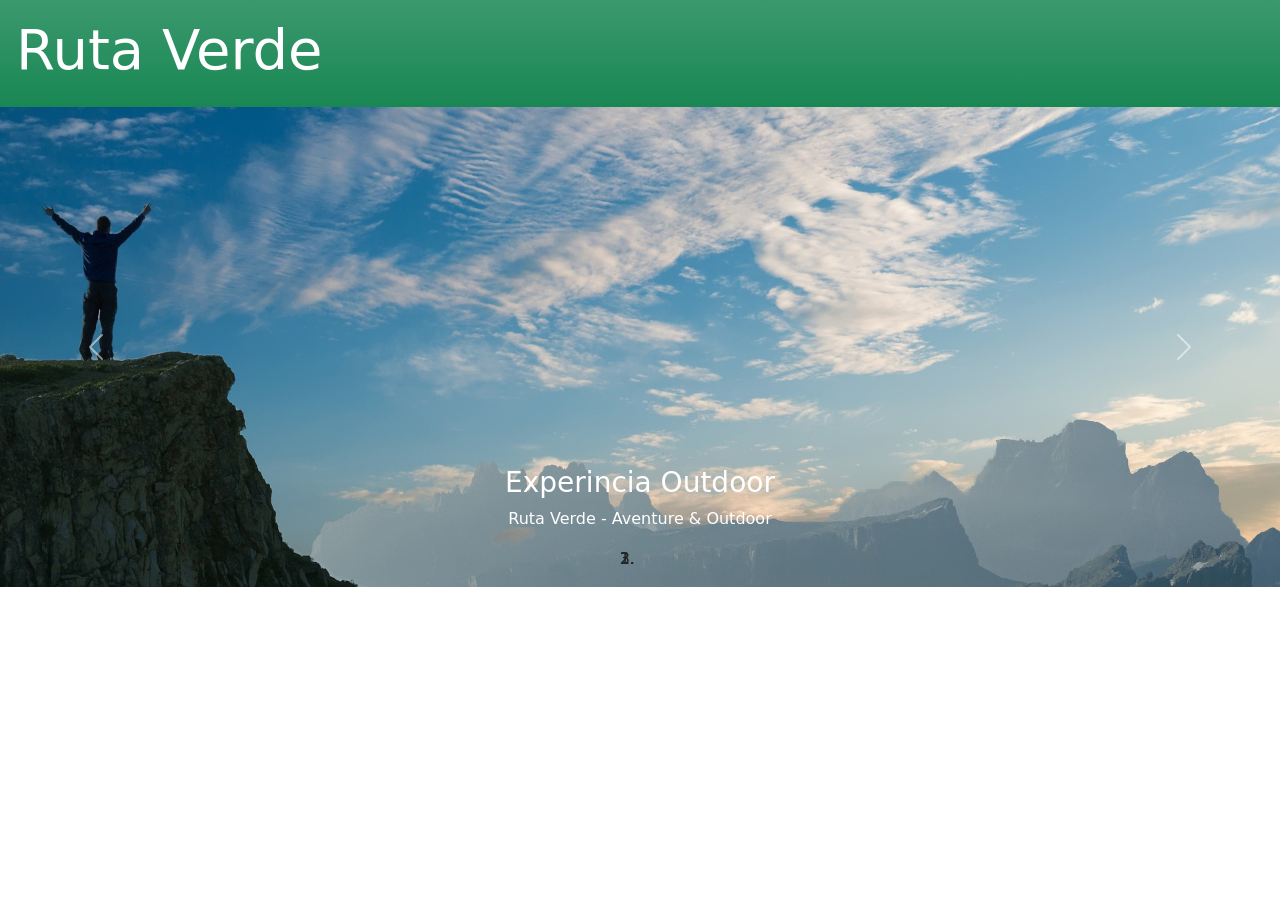
==== index.html @ 561c1dd7 "Contruccion de la  estructura del sitio web Agregar Carrusel de fotos mas header con bootstrap" ====
<!doctype html>
<html lang="en">
  <head>
    <!-- Required meta tags -->
    <meta charset="utf-8">
    <meta name="viewport" content="width=device-width, initial-scale=1">
    
    <!-- Bootstrap CSS -->
    <link rel="stylesheet" href="https://stackpath.bootstrapcdn.com/bootstrap/5.0.0-alpha2/css/bootstrap.min.css" integrity="sha384-DhY6onE6f3zzKbjUPRc2hOzGAdEf4/Dz+WJwBvEYL/lkkIsI3ihufq9hk9K4lVoK" crossorigin="anonymous">
    <!-- Estilo CSS -->
    <link rel="stylesheet" href="Css/style.css">
    <title>Ruta Verde - Experiencia Outdoor</title>
  </head>

  <body>
    <header class="bg-success bg-gradient p-3">
        <h1 class="display-4 text-white">Ruta Verde</h1>
    </header>

    <div id="carouselExampleCaptions" class="carousel slide" data-ride="carousel">
        <ol class="carousel-indicators">
          <li data-target="#carouselExampleCaptions" data-slide-to="0" class="active"></li>
          <li data-target="#carouselExampleCaptions" data-slide-to="1"></li>
          <li data-target="#carouselExampleCaptions" data-slide-to="2"></li>
        </ol>
        <div class="carousel-inner">
          <div class="carousel-item active">
            <img src="Img/foto4.jpg" class="d-block w-100" alt="...">
            <div class="carousel-caption d-none d-md-block">
              <h3>Experincia Outdoor</h3>
              <p>Ruta Verde - Aventure & Outdoor</p>
            </div>
          </div>
          <div class="carousel-item">
            <img src="Img/foto5.jpg" class="d-block w-100" alt="...">
            <div class="carousel-caption d-none d-md-block">
              <h3>Experiencia Outdoor</h3>
              <p>Ruta Verde - Aventure & Outdoor</p>
            </div>
          </div>
          <div class="carousel-item">
            <img src="Img/foto3.jpg" class="d-block w-100" alt="...">
            <div class="carousel-caption d-none d-md-block">
              <h3>Experiencia Outdoor</h3>
              <p>Ruta Verde - Aventure & Outdoor</p>
            </div>
          </div>
        </div>
        <a class="carousel-control-prev" href="#carouselExampleCaptions" role="button" data-slide="prev">
          <span class="carousel-control-prev-icon" aria-hidden="true"></span>
          <span class="visually-hidden">Previous</span>
        </a>
        <a class="carousel-control-next" href="#carouselExampleCaptions" role="button" data-slide="next">
          <span class="carousel-control-next-icon" aria-hidden="true"></span>
          <span class="visually-hidden">Next</span>
        </a>
      </div>
    

    

    <!-- Option 1: Bootstrap Bundle with Popper.js -->
    <script src="https://stackpath.bootstrapcdn.com/bootstrap/5.0.0-alpha2/js/bootstrap.bundle.min.js" integrity="sha384-BOsAfwzjNJHrJ8cZidOg56tcQWfp6y72vEJ8xQ9w6Quywb24iOsW913URv1IS4GD" crossorigin="anonymous"></script>
    <script src="Js/init.js"></script>
    <script src=""></script>


    <!-- Option 2: Separate Popper.js and Bootstrap JS
    <script src="https://cdn.jsdelivr.net/npm/popper.js@1.16.1/dist/umd/popper.min.js" integrity="sha384-9/reFTGAW83EW2RDu2S0VKaIzap3H66lZH81PoYlFhbGU+6BZp6G7niu735Sk7lN" crossorigin="anonymous"></script>
    <script src="https://stackpath.bootstrapcdn.com/bootstrap/5.0.0-alpha2/js/bootstrap.min.js" integrity="sha384-5h4UG+6GOuV9qXh6HqOLwZMY4mnLPraeTrjT5v07o347pj6IkfuoASuGBhfDsp3d" crossorigin="anonymous"></script>
    -->
  </body>
</html>
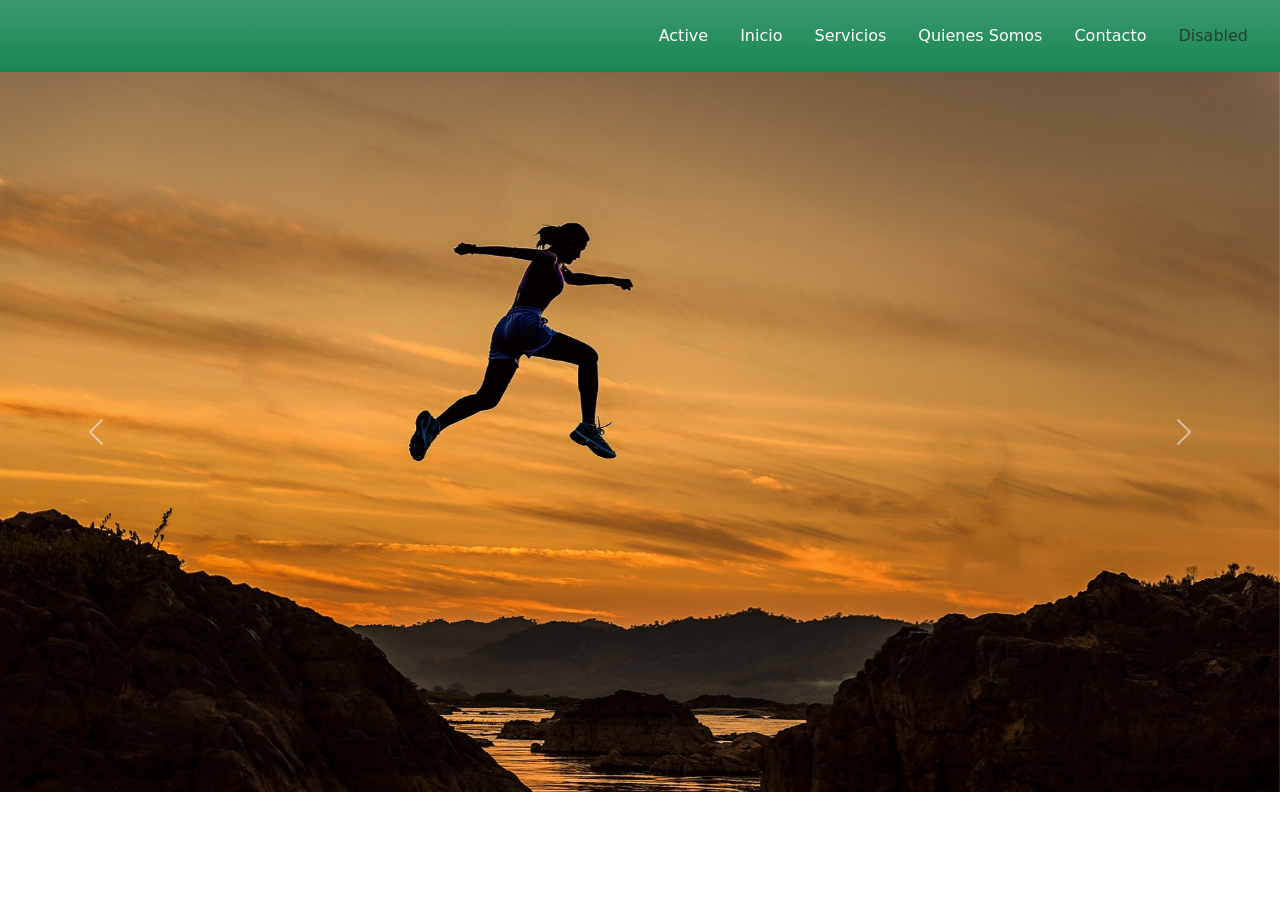
==== commit 4ed84707: "Modificacion Modificacion del slider de fotos, header y Css" ====
--- a/index.html
+++ b/index.html
@@ -11,50 +11,52 @@
     <link rel="stylesheet" href="Css/style.css">
     <title>Ruta Verde - Experiencia Outdoor</title>
   </head>
+  
+  <body>
+    <ul class="nav justify-content-end p-3 bg-gradient bg-success">
+      <li class="nav-item ">
+        <a class="nav-link active text-white" aria-current="page" href="#">Active</a>
+      </li>
+      <li class="nav-item">
+        <a class="nav-link text-white" href="#">Inicio</a>
+      </li>
+      <li class="nav-item">
+        <a class="nav-link text-white" href="#">Servicios</a>
+      </li>
+      <li class="nav-item">
+        <a class="nav-link text-white" href="#">Quienes Somos</a>
+      </li>
+      <li class="nav-item">
+        <a class="nav-link text-white" href="#">Contacto</a>
+      </li>
+      <li class="nav-item">
+        <a class="nav-link disabled" href="#" tabindex="-1" aria-disabled="true">Disabled</a>
+      </li>
+    </ul>
+  
+    
 
-  <body>
-    <header class="bg-success bg-gradient p-3">
-        <h1 class="display-4 text-white">Ruta Verde</h1>
-    </header>
-
-    <div id="carouselExampleCaptions" class="carousel slide" data-ride="carousel">
-        <ol class="carousel-indicators">
-          <li data-target="#carouselExampleCaptions" data-slide-to="0" class="active"></li>
-          <li data-target="#carouselExampleCaptions" data-slide-to="1"></li>
-          <li data-target="#carouselExampleCaptions" data-slide-to="2"></li>
-        </ol>
-        <div class="carousel-inner">
-          <div class="carousel-item active">
-            <img src="Img/foto4.jpg" class="d-block w-100" alt="...">
-            <div class="carousel-caption d-none d-md-block">
-              <h3>Experincia Outdoor</h3>
-              <p>Ruta Verde - Aventure & Outdoor</p>
-            </div>
-          </div>
-          <div class="carousel-item">
-            <img src="Img/foto5.jpg" class="d-block w-100" alt="...">
-            <div class="carousel-caption d-none d-md-block">
-              <h3>Experiencia Outdoor</h3>
-              <p>Ruta Verde - Aventure & Outdoor</p>
-            </div>
-          </div>
-          <div class="carousel-item">
-            <img src="Img/foto3.jpg" class="d-block w-100" alt="...">
-            <div class="carousel-caption d-none d-md-block">
-              <h3>Experiencia Outdoor</h3>
-              <p>Ruta Verde - Aventure & Outdoor</p>
-            </div>
-          </div>
+    <div id="carouselExampleFade" class="carousel slide carousel-fade" data-ride="carousel">
+      <div class="carousel-inner">
+        <div class="carousel-item active">
+          <img src="Img/foto1.jpg" class="d-block w-100" alt="...">
         </div>
-        <a class="carousel-control-prev" href="#carouselExampleCaptions" role="button" data-slide="prev">
-          <span class="carousel-control-prev-icon" aria-hidden="true"></span>
-          <span class="visually-hidden">Previous</span>
-        </a>
-        <a class="carousel-control-next" href="#carouselExampleCaptions" role="button" data-slide="next">
-          <span class="carousel-control-next-icon" aria-hidden="true"></span>
-          <span class="visually-hidden">Next</span>
-        </a>
+        <div class="carousel-item">
+          <img src="Img/foto3.jpg" class="d-block w-100" alt="...">
+        </div>
+        <div class="carousel-item">
+          <img src="Img/foto5.jpg" class="d-block w-100" alt="...">
+        </div>
       </div>
+      <a class="carousel-control-prev" href="#carouselExampleFade" role="button" data-slide="prev">
+        <span class="carousel-control-prev-icon" aria-hidden="true"></span>
+        <span class="visually-hidden">Previous</span>
+      </a>
+      <a class="carousel-control-next" href="#carouselExampleFade" role="button" data-slide="next">
+        <span class="carousel-control-next-icon" aria-hidden="true"></span>
+        <span class="visually-hidden">Next</span>
+      </a>
+    </div>
     
 
     
--- a/Css/style.css
+++ b/Css/style.css
@@ -0,0 +1,4 @@
+.carousel-item{
+    height: 80vh;
+    
+}
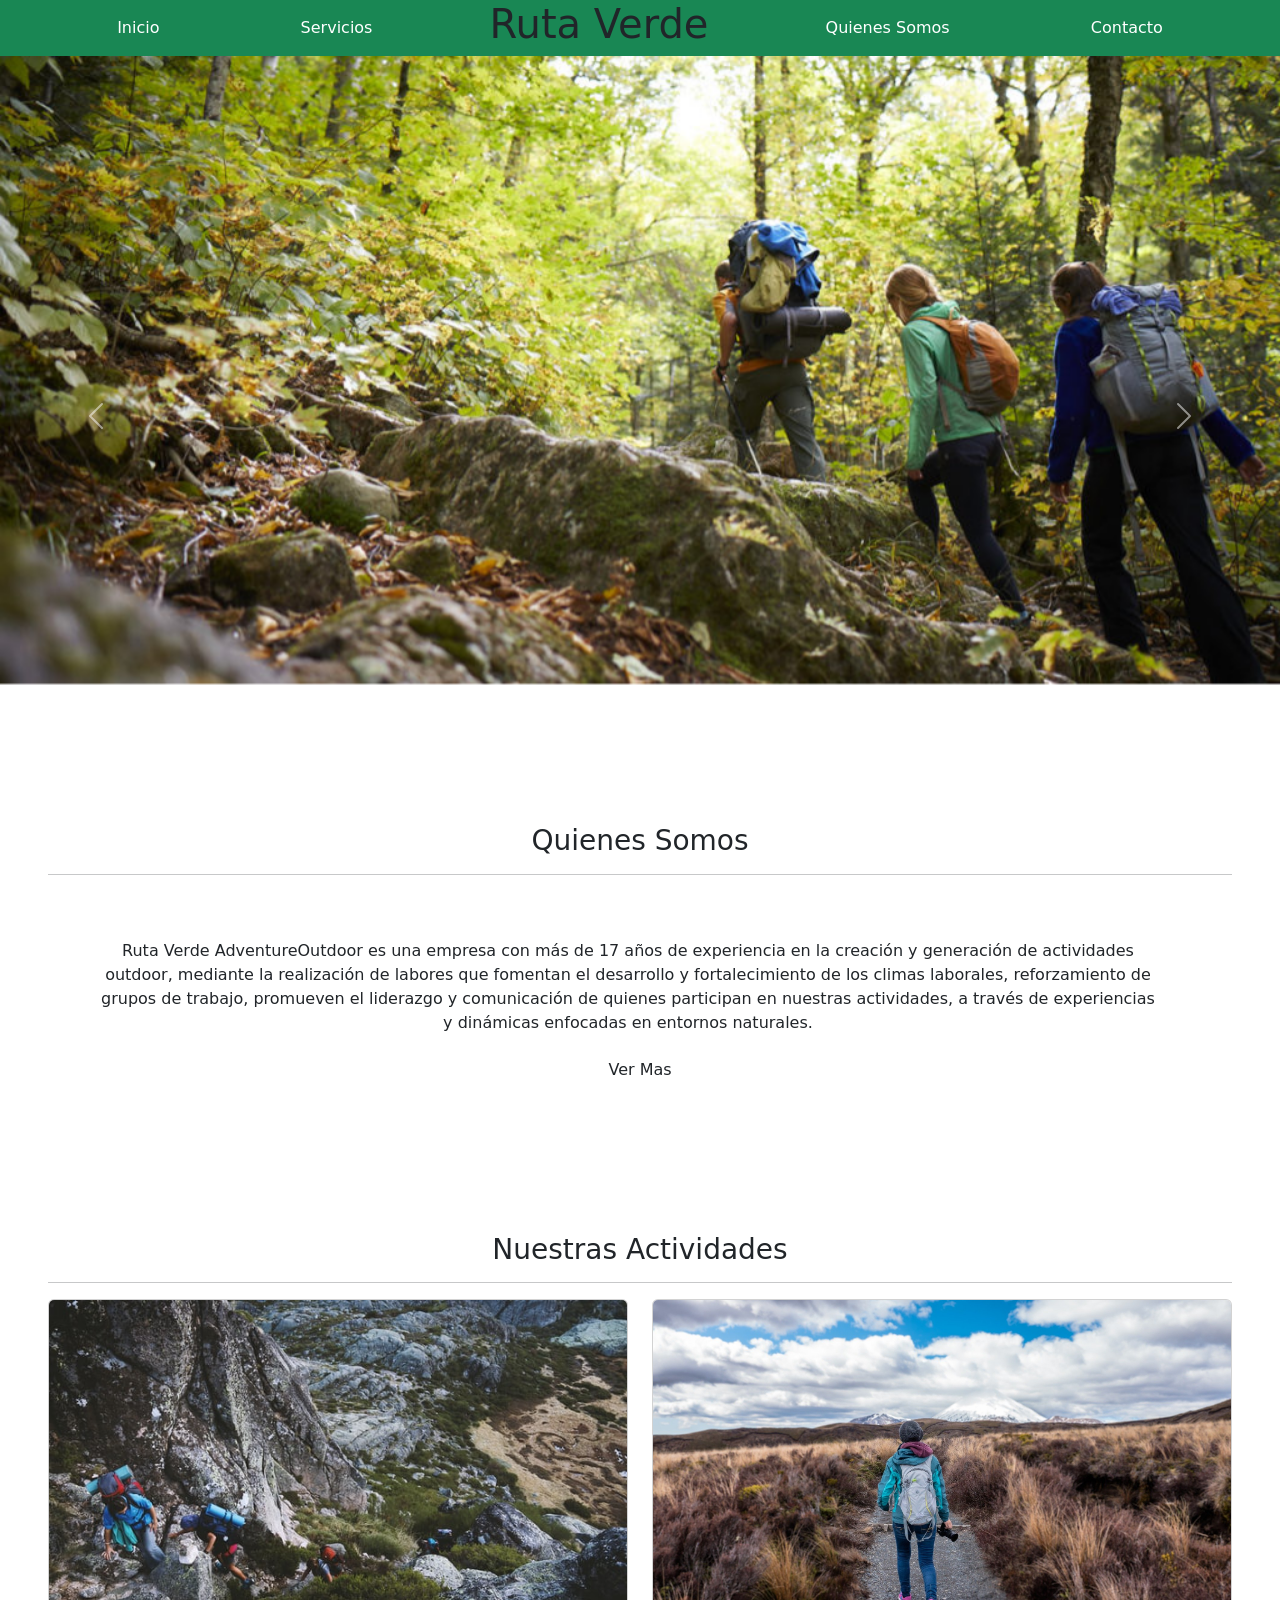
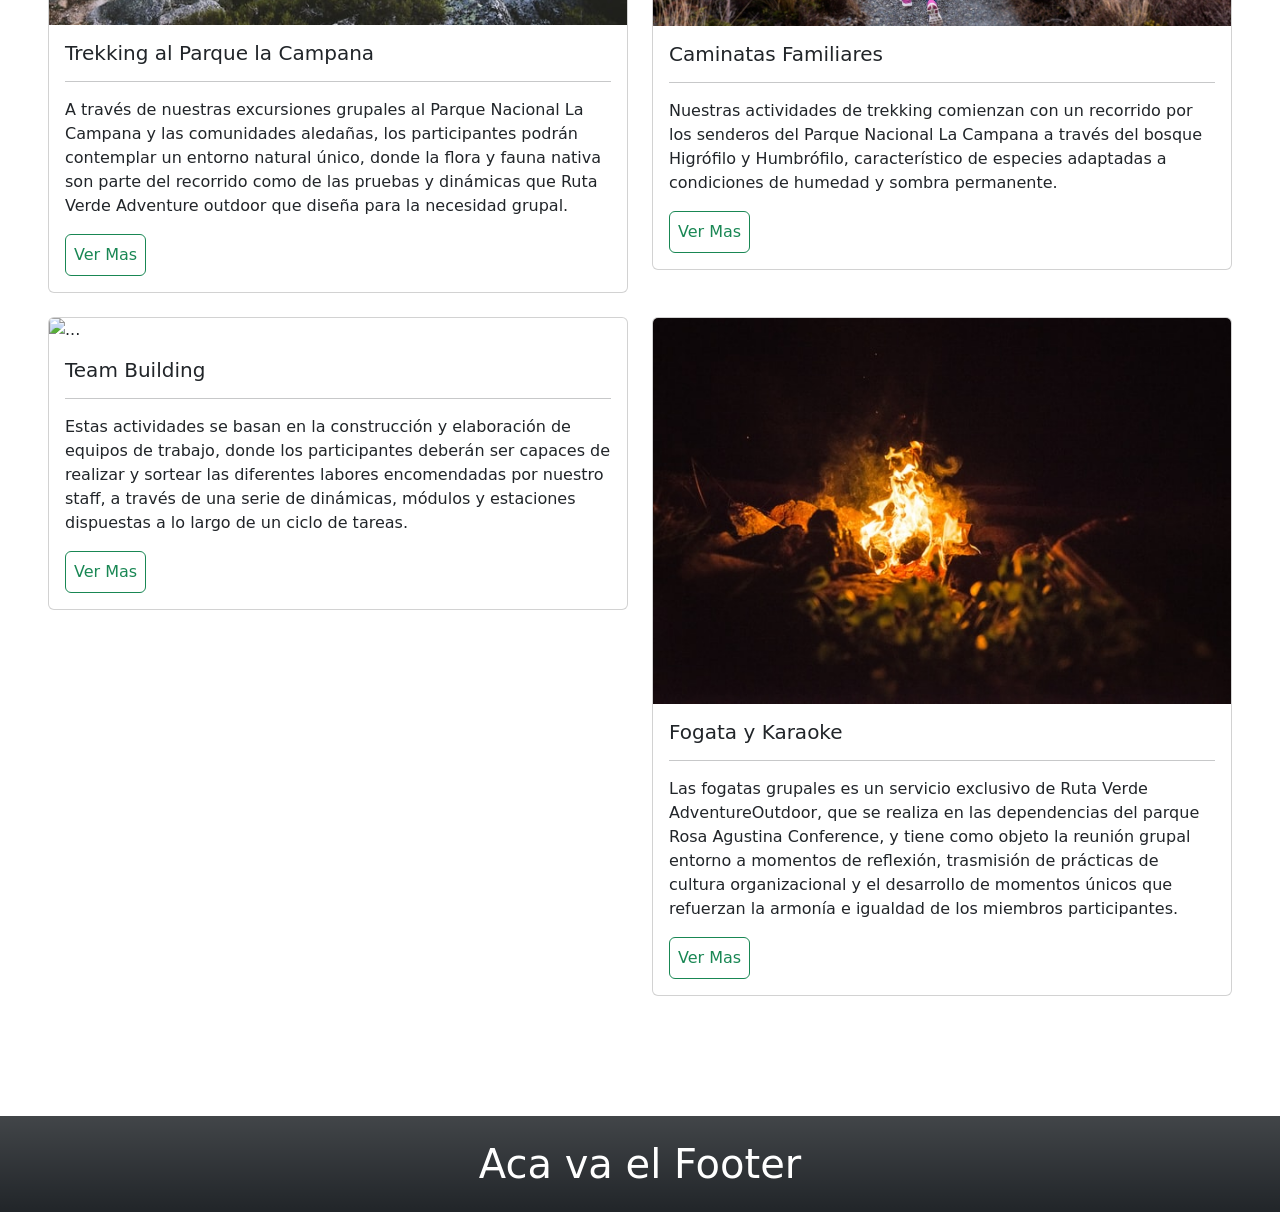
==== commit 3fceeb1b: "Creacion de Inicio y Quienes Somos Incorporacion de Imagenes y creacion de Inicio y Quienes Somos" ====
--- a/index.html
+++ b/index.html
@@ -13,39 +13,35 @@
   </head>
   
   <body>
-    <ul class="nav justify-content-end p-3 bg-gradient bg-success">
-      <li class="nav-item ">
-        <a class="nav-link active text-white" aria-current="page" href="#">Active</a>
-      </li>
-      <li class="nav-item">
-        <a class="nav-link text-white" href="#">Inicio</a>
-      </li>
-      <li class="nav-item">
-        <a class="nav-link text-white" href="#">Servicios</a>
-      </li>
-      <li class="nav-item">
-        <a class="nav-link text-white" href="#">Quienes Somos</a>
-      </li>
-      <li class="nav-item">
-        <a class="nav-link text-white" href="#">Contacto</a>
-      </li>
-      <li class="nav-item">
-        <a class="nav-link disabled" href="#" tabindex="-1" aria-disabled="true">Disabled</a>
-      </li>
-    </ul>
-  
-    
+
+    <header class="bg-success">
+          <nav class="nav justify-content-evenly">
+            <li class="nav-item p-2">
+              <a class="nav-link text-white" href="index.html">Inicio</a>
+            </li>
+            <li class="nav-item p-2">
+              <a class="nav-link text-white" href="Servicios.html">Servicios</a>
+            </li>
+            <h1>Ruta Verde</h1>
+            <li class="nav-item p-2">
+              <a class="nav-link text-white" href="QuienesSomos.html">Quienes Somos</a>
+            </li>
+            <li class="nav-item p-2">
+              <a class="nav-link text-white" href="Contacto.html">Contacto</a>
+            </li>
+          </nav>  
+    </header>
 
     <div id="carouselExampleFade" class="carousel slide carousel-fade" data-ride="carousel">
       <div class="carousel-inner">
         <div class="carousel-item active">
-          <img src="Img/foto1.jpg" class="d-block w-100" alt="...">
+          <img src="Img/foto5.jpg" class="d-block w-100" alt="...">
         </div>
         <div class="carousel-item">
           <img src="Img/foto3.jpg" class="d-block w-100" alt="...">
         </div>
         <div class="carousel-item">
-          <img src="Img/foto5.jpg" class="d-block w-100" alt="...">
+          <img src="Img/foto1.jpg" class="d-block w-100" alt="...">
         </div>
       </div>
       <a class="carousel-control-prev" href="#carouselExampleFade" role="button" data-slide="prev">
@@ -59,7 +55,107 @@
     </div>
     
 
+    <section class="container-fluid p-5">
+      <h3 class="text-center">Quienes Somos</h3>
+      <hr>
+      <div class="row p-5">
+        <div class="row col-12 cols-12">
+          <p class="text-center">Ruta Verde AdventureOutdoor es una empresa con más de 17 años de experiencia en la creación 
+            y generación de actividades outdoor, mediante la realización de labores que fomentan el desarrollo y fortalecimiento 
+            de los climas laborales, reforzamiento de grupos de trabajo, promueven el liderazgo  y comunicación de quienes 
+            participan en nuestras actividades, a través de experiencias y dinámicas enfocadas en entornos naturales.</p>
+        </div>
+        <a href="QuienesSomos.html" class="btn btn-default">Ver Mas</a>
+      </div>
+    </section>
+
+    <!--<section class="container-fluid p-5">
+      <div class="card mb-4" style="max-width: 1300px;">
+        <div class="row no-gutters">
+          <div class="col-md-4">
+            <img src="Img/cabalgata.jpg" class="card-img" alt="...">
+          </div>
+          <div class="col-md-8">
+            <div class="card-body text-center">
+              <h3 class="text-center p-3">Quienes Somos</h3>
+              <p class="card-text">Ruta Verde AdventureOutdoor es una empresa con más de 17 años de experiencia en la creación 
+                y generación de actividades outdoor, mediante la realización de labores que fomentan el desarrollo y fortalecimiento 
+                de los climas laborales, reforzamiento de grupos de trabajo, promueven el liderazgo  y comunicación de quienes 
+                participan en nuestras actividades, a través de experiencias y dinámicas enfocadas en entornos naturales.</p>
+                <a href="QuienesSomos.html" class="btn btn-default p-4">Ver Mas</a>
+            </div>
+          </div>
+        </div>
+      </div>
+    </section>-->
+
     
+
+    
+    <section class="container-fluid p-5">
+      <h3 class="text-center">Nuestras Actividades</h3>
+      <hr>
+        <div class="row row-cols-1 row-cols-md-2">
+          <div class="col mb-4">
+            <div class="card">
+              <img src="Img/Lacampana.jpg" class="card-img-top" alt="...">
+              <div class="card-body">
+                <h5 class="card-title">Trekking al Parque la Campana</h5>
+                <hr>
+                <p class="card-text">A través de nuestras excursiones grupales al Parque Nacional La Campana y las comunidades 
+                  aledañas, los participantes podrán contemplar un entorno natural único, donde la flora y fauna nativa son parte 
+                  del recorrido como de las pruebas y dinámicas  que Ruta Verde Adventure outdoor que diseña para la necesidad grupal.</p>
+                    <a href="Servicios.html" class="btn btn-outline-success p-2 pl-5 pr-5">Ver Mas</a>
+                </div>
+            </div>
+          </div>
+          <div class="col mb-4">
+            <div class="card">
+              <img src="Img/foto3.jpg" class="card-img-top" alt="...">
+              <div class="card-body">
+                <h5 class="card-title">Caminatas Familiares</h5>
+                <hr>
+                <p class="card-text">Nuestras actividades de trekking comienzan con un recorrido por los senderos del  
+                  Parque Nacional La Campana a  través del bosque Higrófilo y Humbrófilo,  característico de especies adaptadas 
+                  a condiciones de humedad y sombra permanente.</p>
+                  <a href="Servicios.html" class="btn btn-outline-success p-2 pl-5 pr-5">Ver Mas</a>
+              </div>
+            </div>
+          </div>
+          <div class="col mb-4">
+            <div class="card">
+              <img src="Img/TeamBuilding.png" class="card-img-top" alt="...">
+              <div class="card-body">
+                <h5 class="card-title">Team Building</h5>
+                <hr>
+                <p class="card-text">Estas actividades se basan en la construcción y elaboración de equipos de trabajo, 
+                  donde los participantes deberán ser capaces de realizar y sortear las diferentes labores encomendadas por 
+                  nuestro staff, a través de una serie de dinámicas, módulos y estaciones dispuestas a lo largo de un ciclo 
+                  de tareas.</p>
+                  <a href="Servicios.html" class="btn btn-outline-success p-2 pl-5 pr-5">Ver Mas</a>
+              </div>
+            </div>
+          </div>
+          <div class="col mb-4">
+            <div class="card">
+              <img src="Img/Fogata.jpg" class="card-img-top" alt="...">
+              <div class="card-body">
+                <h5 class="card-title">Fogata y Karaoke</h5>
+                <hr>
+                <p class="card-text">Las fogatas grupales es un servicio exclusivo de Ruta Verde AdventureOutdoor, que se realiza 
+                  en las dependencias del parque Rosa Agustina Conference, y tiene como objeto la reunión grupal entorno a momentos 
+                  de reflexión, trasmisión de prácticas de cultura organizacional y el desarrollo de momentos únicos que refuerzan 
+                  la armonía e igualdad de los miembros participantes.</p>
+                  <a href="Servicios.html" class="btn btn-outline-success p-2 pl-5 pr-5">Ver Mas</a>
+              </div>
+            </div>
+          </div>
+        </div>
+    </section>
+
+    <footer class="container-fluid bg-dark mt-5 bg-gradient">
+      <h1 class="text-center p-4 text-white">Aca va el Footer</h1>
+    </footer>
 
     <!-- Option 1: Bootstrap Bundle with Popper.js -->
     <script src="https://stackpath.bootstrapcdn.com/bootstrap/5.0.0-alpha2/js/bootstrap.bundle.min.js" integrity="sha384-BOsAfwzjNJHrJ8cZidOg56tcQWfp6y72vEJ8xQ9w6Quywb24iOsW913URv1IS4GD" crossorigin="anonymous"></script>
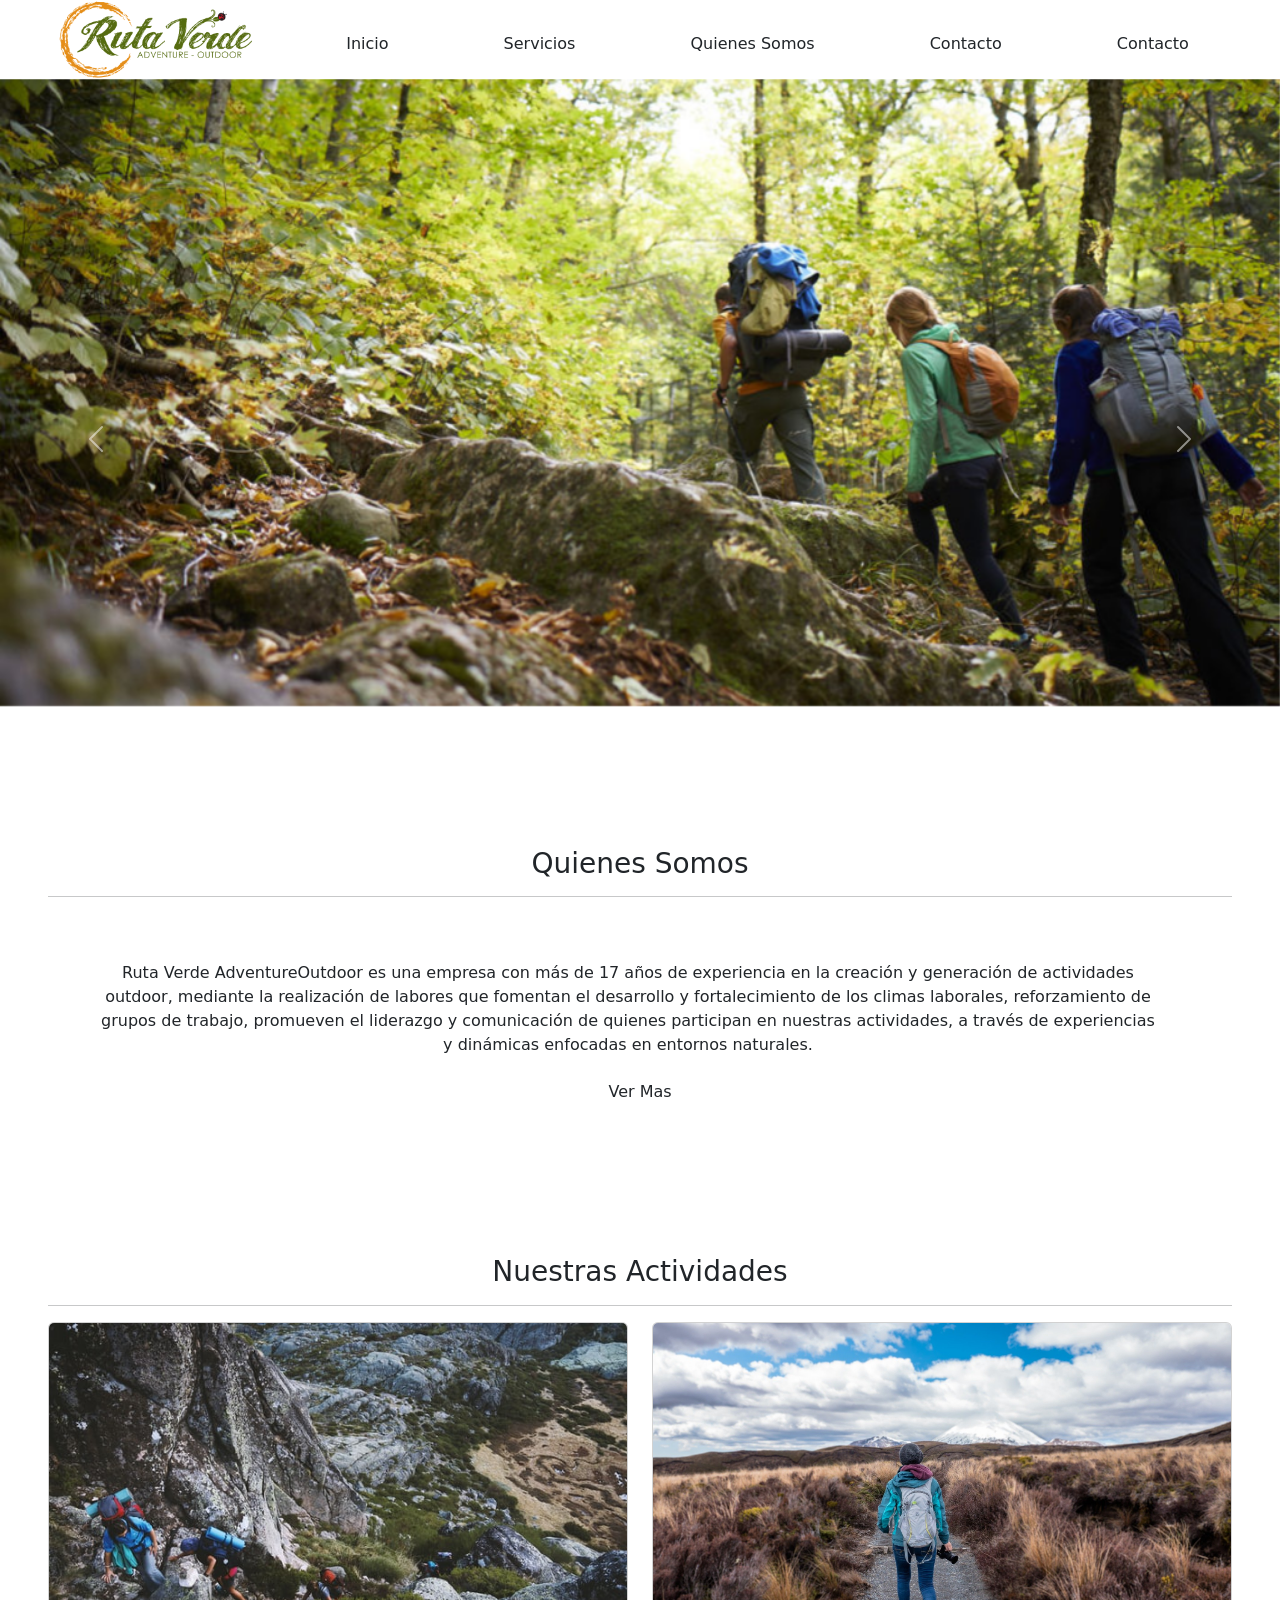
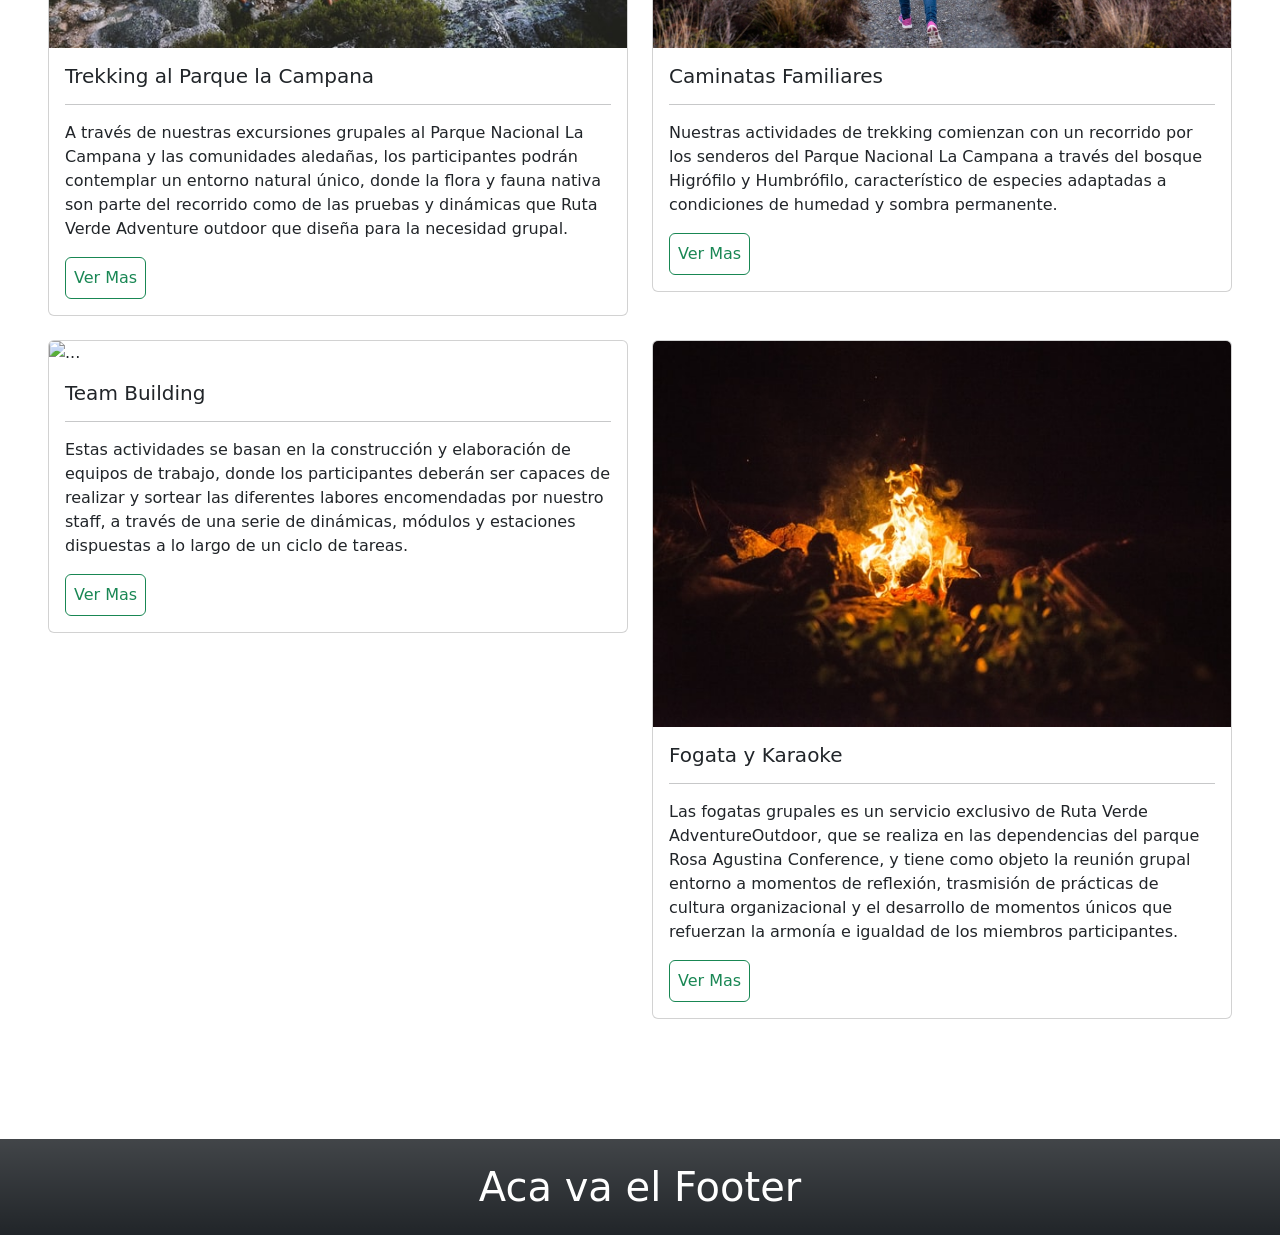
==== commit 1c9b536f: "Creacion de Login Incorporacion de Inicio de sesion con Google y Facebook Creacion de pagina de Logi" ====
--- a/index.html
+++ b/index.html
@@ -14,22 +14,29 @@
   
   <body>
 
-    <header class="bg-success">
-          <nav class="nav justify-content-evenly">
-            <li class="nav-item p-2">
-              <a class="nav-link text-white" href="index.html">Inicio</a>
-            </li>
-            <li class="nav-item p-2">
-              <a class="nav-link text-white" href="Servicios.html">Servicios</a>
-            </li>
-            <h1>Ruta Verde</h1>
-            <li class="nav-item p-2">
-              <a class="nav-link text-white" href="QuienesSomos.html">Quienes Somos</a>
-            </li>
-            <li class="nav-item p-2">
-              <a class="nav-link text-white" href="Contacto.html">Contacto</a>
-            </li>
-          </nav>  
+    <header>
+          <div class="row">
+            <nav class="nav justify-content-evenly">
+              <li class="nav-item">
+                <a href="index.html"><img class="logoHeader" src="Img/Logo_Ruta_Verde.png" alt="logo"></a>
+              </li>
+              <li class="nav-item p-2 mt-3">
+                <a class="nav-link text-dark" href="index.html">Inicio</a>
+              </li>
+              <li class="nav-item p-2 mt-3">
+                <a class="nav-link text-dark" href="Servicios.html">Servicios</a>
+              </li>
+              <li class="nav-item p-2 mt-3">
+                <a class="nav-link text-dark" href="QuienesSomos.html">Quienes Somos</a>
+              </li>
+              <li class="nav-item p-2 mt-3">
+                <a class="nav-link text-dark" href="Contacto.html">Contacto</a>
+              </li>
+              <li class="nav-item p-2 mt-3">
+                <a class="nav-link text-dark" href="Login.html">Contacto</a>
+              </li>
+            </nav>  
+          </div>
     </header>
 
     <div id="carouselExampleFade" class="carousel slide carousel-fade" data-ride="carousel">
@@ -160,7 +167,7 @@
     <!-- Option 1: Bootstrap Bundle with Popper.js -->
     <script src="https://stackpath.bootstrapcdn.com/bootstrap/5.0.0-alpha2/js/bootstrap.bundle.min.js" integrity="sha384-BOsAfwzjNJHrJ8cZidOg56tcQWfp6y72vEJ8xQ9w6Quywb24iOsW913URv1IS4GD" crossorigin="anonymous"></script>
     <script src="Js/init.js"></script>
-    <script src=""></script>
+  
 
 
     <!-- Option 2: Separate Popper.js and Bootstrap JS
--- a/Css/style.css
+++ b/Css/style.css
@@ -0,0 +1,22 @@
+
+.carousel-item{
+    height: 80vh;
+}
+.logo{
+    width: 50%;
+    margin-top: 100px;
+    margin-left: 140px;;
+}
+
+.logoHeader{
+    width: 200px;
+}
+
+#spinner{
+    background: #4267b2;
+    /*border-radius: 5px;*/
+    color: white;
+    height: 40px;
+    text-align: center;
+    width: 250px;
+}
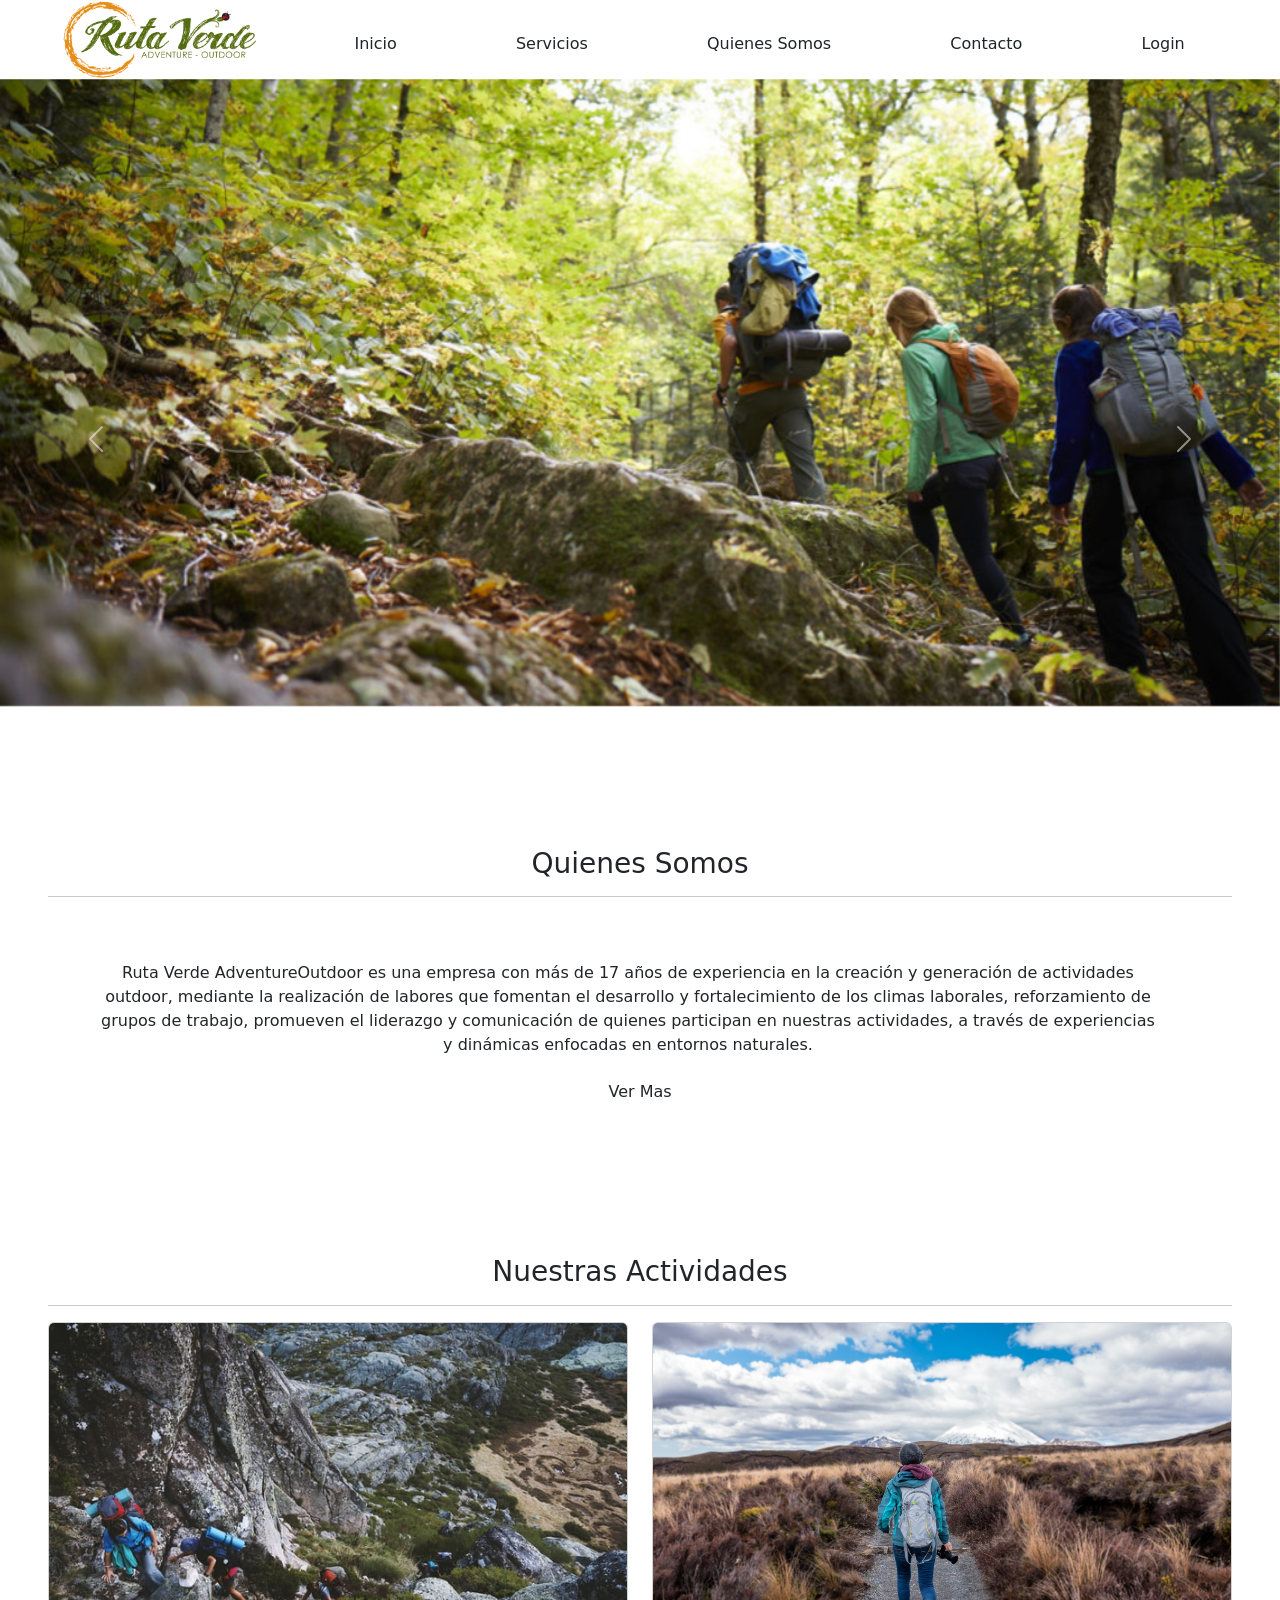
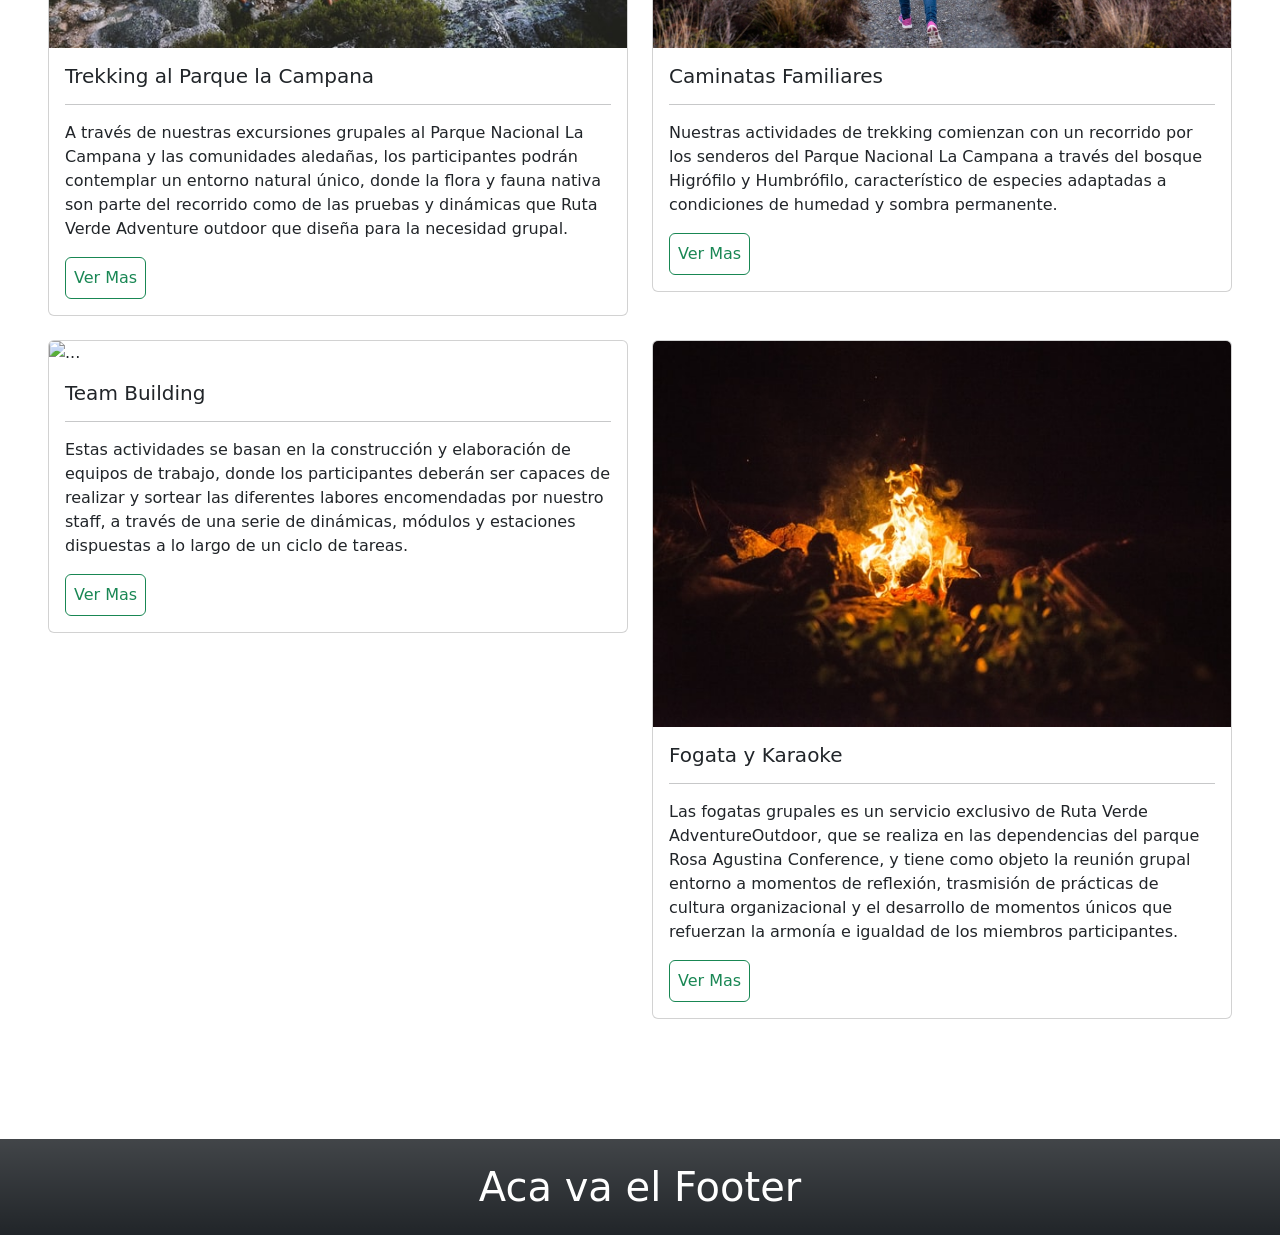
==== commit e8e2013a: "Login revision de Botones Google y Facebook" ====
--- a/index.html
+++ b/index.html
@@ -4,6 +4,7 @@
     <!-- Required meta tags -->
     <meta charset="utf-8">
     <meta name="viewport" content="width=device-width, initial-scale=1">
+    <meta name="google-signin-client_id" content="563034632745-ouof30dih7msn6ju2r6clfg0qa37l4j3.apps.googleusercontent.com">
     
     <!-- Bootstrap CSS -->
     <link rel="stylesheet" href="https://stackpath.bootstrapcdn.com/bootstrap/5.0.0-alpha2/css/bootstrap.min.css" integrity="sha384-DhY6onE6f3zzKbjUPRc2hOzGAdEf4/Dz+WJwBvEYL/lkkIsI3ihufq9hk9K4lVoK" crossorigin="anonymous">
@@ -33,10 +34,13 @@
                 <a class="nav-link text-dark" href="Contacto.html">Contacto</a>
               </li>
               <li class="nav-item p-2 mt-3">
-                <a class="nav-link text-dark" href="Login.html">Contacto</a>
+                <a class="nav-link text-dark" href="Login.html">Login</a>
               </li>
             </nav>  
           </div>
+          <nav class="nav-Login">
+
+          </nav> 
     </header>
 
     <div id="carouselExampleFade" class="carousel slide carousel-fade" data-ride="carousel">
@@ -167,6 +171,7 @@
     <!-- Option 1: Bootstrap Bundle with Popper.js -->
     <script src="https://stackpath.bootstrapcdn.com/bootstrap/5.0.0-alpha2/js/bootstrap.bundle.min.js" integrity="sha384-BOsAfwzjNJHrJ8cZidOg56tcQWfp6y72vEJ8xQ9w6Quywb24iOsW913URv1IS4GD" crossorigin="anonymous"></script>
     <script src="Js/init.js"></script>
+    <script src="Js/login.js"></script>
   
 
 
--- a/Css/style.css
+++ b/Css/style.css
@@ -20,3 +20,9 @@
     text-align: center;
     width: 250px;
 }
+
+.imagenCss{
+    width: 35px;
+    margin-left: 10px;
+    border-radius: 50px;
+}
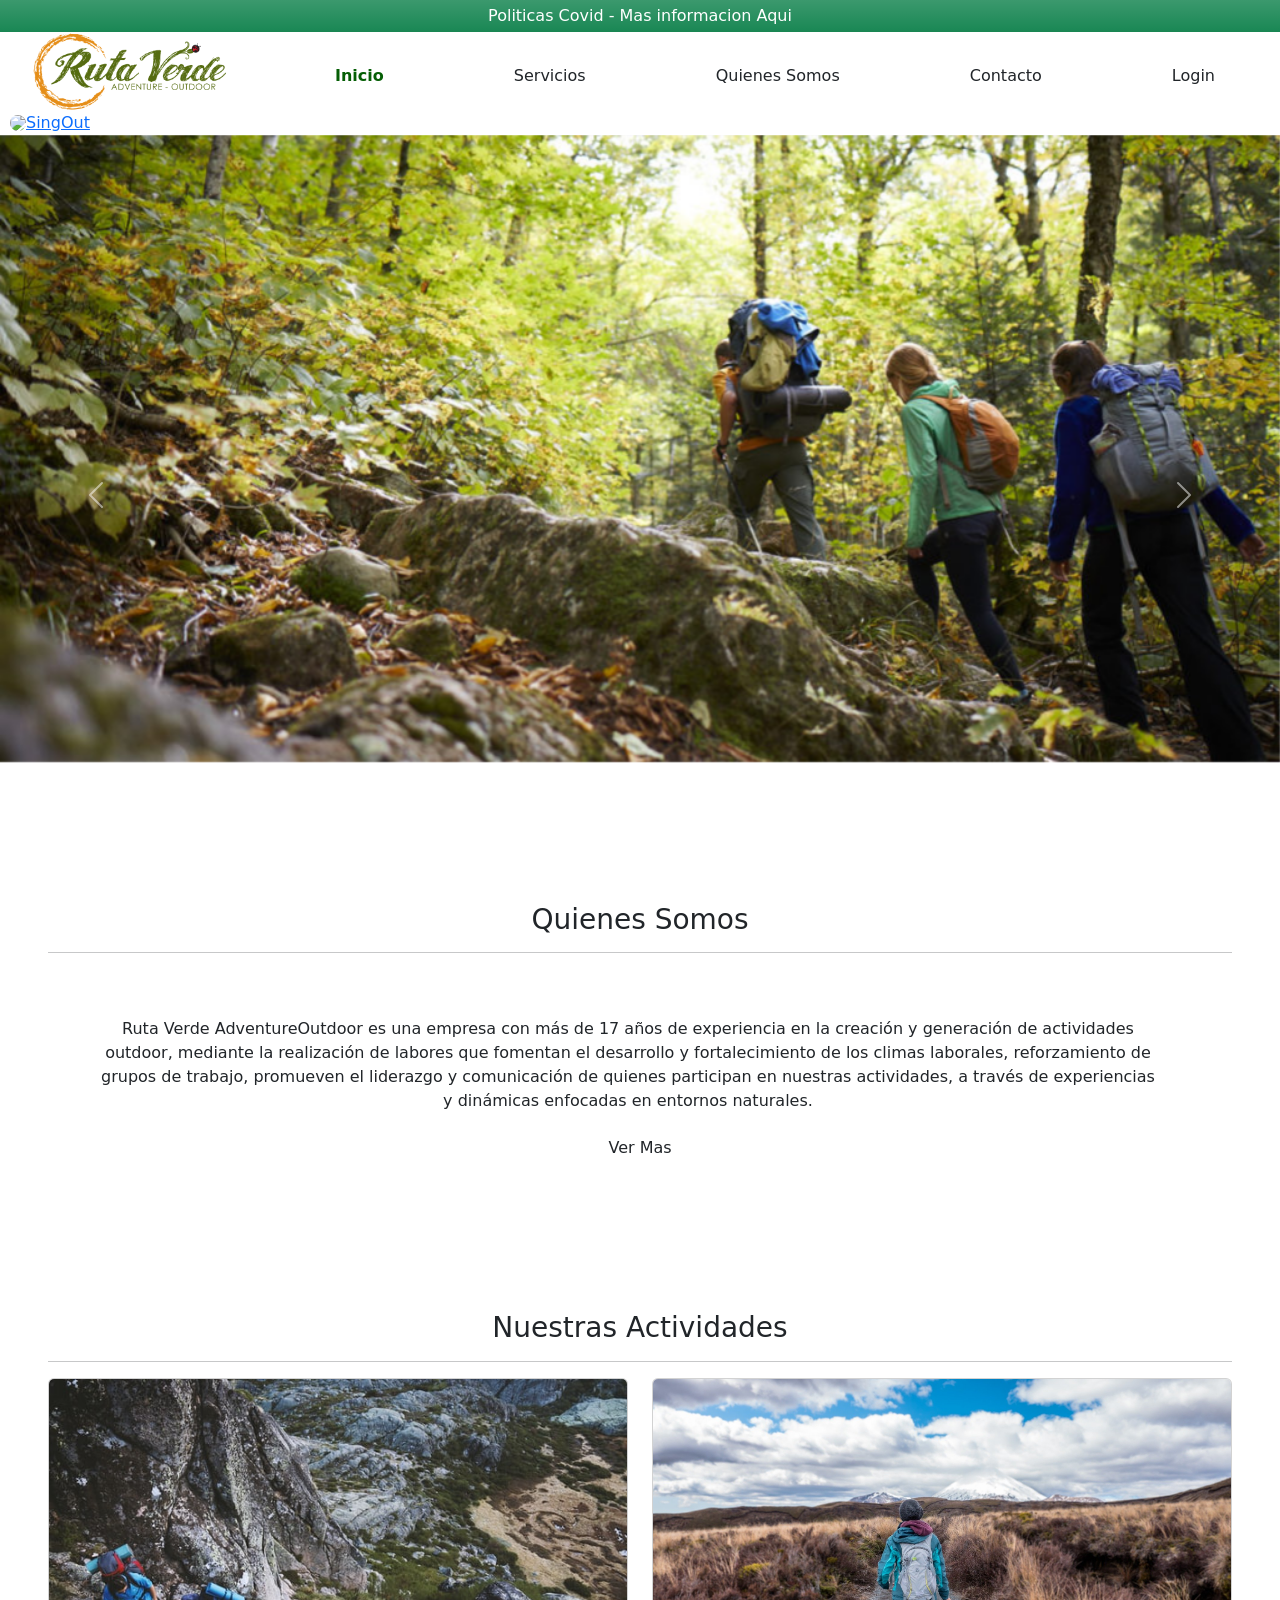
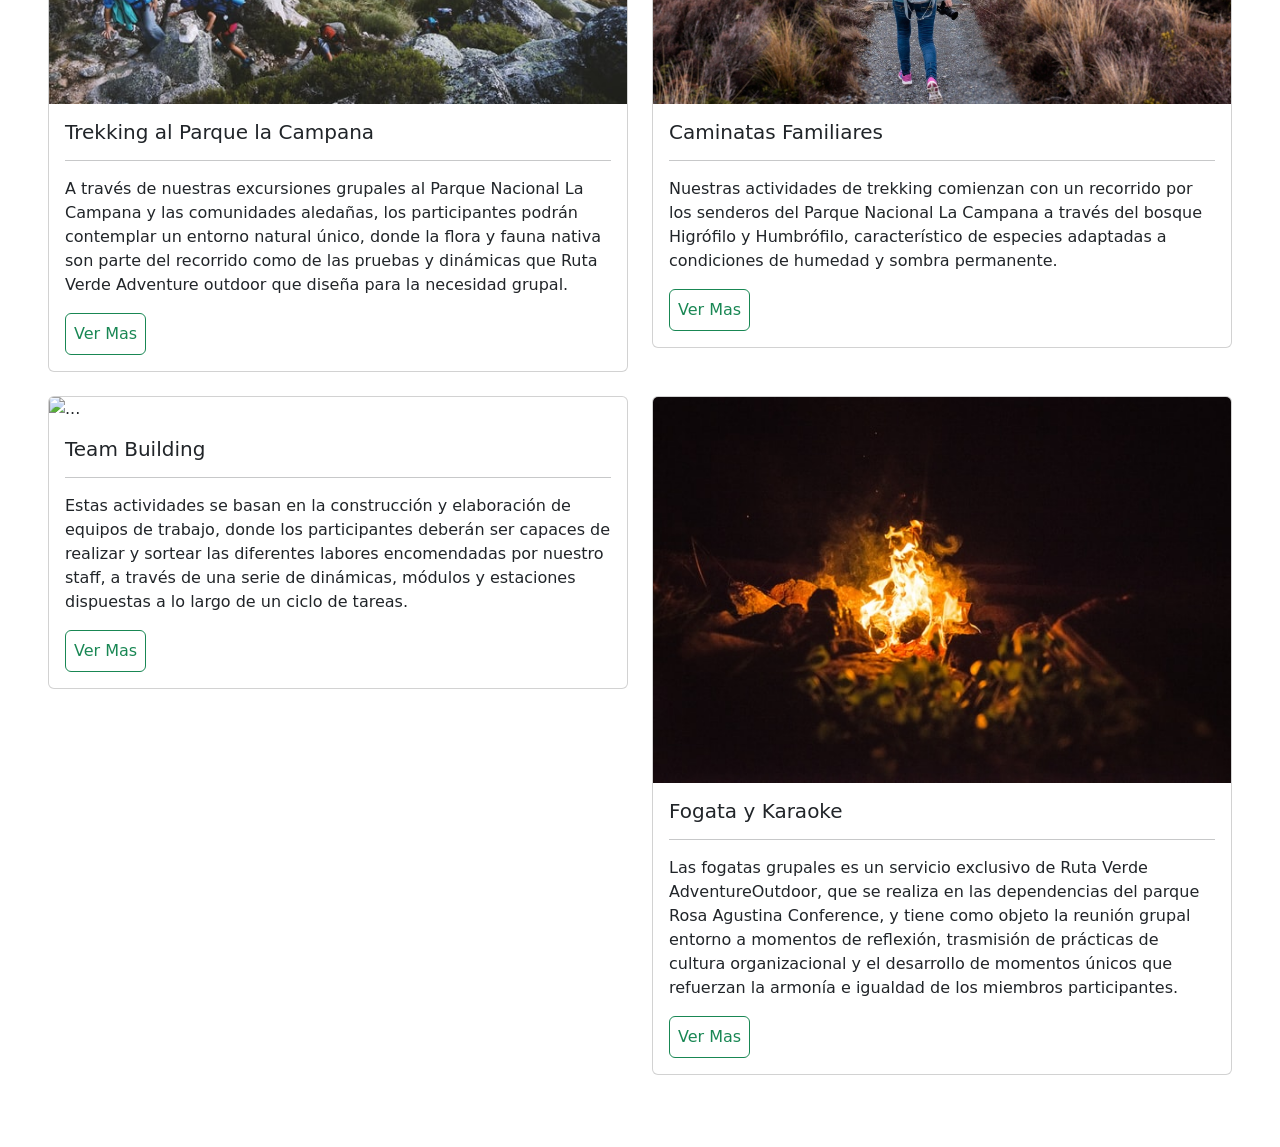
==== commit fa296112: "Creacion de Pagina Oculta, Contactos Efectuados,Servicios Generacion de pagina de Servicios con Java" ====
--- a/index.html
+++ b/index.html
@@ -15,14 +15,17 @@
   
   <body>
 
-    <header>
+    <nav class="bg-success bg-gradient text-center text-white p-1">
+      <span>Politicas Covid - Mas informacion Aqui </span>
+    </nav>
+    <header class="shadow-sm">
           <div class="row">
-            <nav class="nav justify-content-evenly">
+            <nav class="nav justify-content-around">
               <li class="nav-item">
                 <a href="index.html"><img class="logoHeader" src="Img/Logo_Ruta_Verde.png" alt="logo"></a>
               </li>
-              <li class="nav-item p-2 mt-3">
-                <a class="nav-link text-dark" href="index.html">Inicio</a>
+              <li class="nav-item  p-2 mt-3">
+                <a class="nav-link status" href="index.html">Inicio</a>
               </li>
               <li class="nav-item p-2 mt-3">
                 <a class="nav-link text-dark" href="Servicios.html">Servicios</a>
@@ -33,14 +36,16 @@
               <li class="nav-item p-2 mt-3">
                 <a class="nav-link text-dark" href="Contacto.html">Contacto</a>
               </li>
+              <li class="nav-item d-none p-2 mt-3 oculto">
+                <a class="nav-link text-dark" href="Contactos_Efectuados.html">Contactos Efectuados</a>
+              </li>
               <li class="nav-item p-2 mt-3">
                 <a class="nav-link text-dark" href="Login.html">Login</a>
               </li>
             </nav>  
           </div>
-          <nav class="nav-Login">
-
-          </nav> 
+          <div class="navUsuario"></div>
+        </div>
     </header>
 
     <div id="carouselExampleFade" class="carousel slide carousel-fade" data-ride="carousel">
@@ -65,6 +70,7 @@
       </a>
     </div>
     
+    
 
     <section class="container-fluid p-5">
       <h3 class="text-center">Quienes Somos</h3>
@@ -79,29 +85,6 @@
         <a href="QuienesSomos.html" class="btn btn-default">Ver Mas</a>
       </div>
     </section>
-
-    <!--<section class="container-fluid p-5">
-      <div class="card mb-4" style="max-width: 1300px;">
-        <div class="row no-gutters">
-          <div class="col-md-4">
-            <img src="Img/cabalgata.jpg" class="card-img" alt="...">
-          </div>
-          <div class="col-md-8">
-            <div class="card-body text-center">
-              <h3 class="text-center p-3">Quienes Somos</h3>
-              <p class="card-text">Ruta Verde AdventureOutdoor es una empresa con más de 17 años de experiencia en la creación 
-                y generación de actividades outdoor, mediante la realización de labores que fomentan el desarrollo y fortalecimiento 
-                de los climas laborales, reforzamiento de grupos de trabajo, promueven el liderazgo  y comunicación de quienes 
-                participan en nuestras actividades, a través de experiencias y dinámicas enfocadas en entornos naturales.</p>
-                <a href="QuienesSomos.html" class="btn btn-default p-4">Ver Mas</a>
-            </div>
-          </div>
-        </div>
-      </div>
-    </section>-->
-
-    
-
     
     <section class="container-fluid p-5">
       <h3 class="text-center">Nuestras Actividades</h3>
@@ -164,16 +147,17 @@
         </div>
     </section>
 
-    <footer class="container-fluid bg-dark mt-5 bg-gradient">
-      <h1 class="text-center p-4 text-white">Aca va el Footer</h1>
-    </footer>
+    
 
     <!-- Option 1: Bootstrap Bundle with Popper.js -->
     <script src="https://stackpath.bootstrapcdn.com/bootstrap/5.0.0-alpha2/js/bootstrap.bundle.min.js" integrity="sha384-BOsAfwzjNJHrJ8cZidOg56tcQWfp6y72vEJ8xQ9w6Quywb24iOsW913URv1IS4GD" crossorigin="anonymous"></script>
+    <script src="Js/login.js"></script>
     <script src="Js/init.js"></script>
-    <script src="Js/login.js"></script>
+    
+  <!-- weather widget start 
+  <div id="m-booked-small-t3-92928"> 
+  <div class="booked-weather-160x36 w160x36-01" style="color:#333333; border-radius:0px; -moz-border-radius:0px; border:none"> <a target="_blank" style="color:#08488D;" href="https://hotelmix.es/weather/olmue-148297" class="booked-weather-160x36-city">Olmué</a> <a target="_blank" class="booked-weather-160x36-right" href="https://www.booked.net/"><img src="//s.bookcdn.com/images/letter/s5.gif" alt="booked.net" /></a> <div class="booked-weather-160x36-degree"><span class="plus">+</span>17&deg;<span>C</span></div> </div> </div><script type="text/javascript"> var css_file=document.createElement("link"); css_file.setAttribute("rel","stylesheet"); css_file.setAttribute("type","text/css"); css_file.setAttribute("href",'https://s.bookcdn.com/css/w/bw-160-36.css?v=0.0.1'); document.getElementsByTagName("head")[0].appendChild(css_file); function setWidgetData(data) { if(typeof(data) != 'undefined' && data.results.length > 0) { for(var i = 0; i < data.results.length; ++i) { var objMainBlock = document.getElementById('m-booked-small-t3-92928'); if(objMainBlock !== null) { var copyBlock = document.getElementById('m-bookew-weather-copy-'+data.results[i].widget_type); objMainBlock.innerHTML = data.results[i].html_code; if(copyBlock !== null) objMainBlock.appendChild(copyBlock); } } } else { alert('data=undefined||data.results is empty'); } } </script> <script type="text/javascript" charset="UTF-8" src="https://widgets.booked.net/weather/info?action=get_weather_info&ver=6&cityID=148297&type=13&scode=124&ltid=3458&domid=582&anc_id=71290&cmetric=1&wlangID=4&color=fff5d9&wwidth=158&header_color=fff5d9&text_color=333333&link_color=08488D&border_form=2&footer_color=fff5d9&footer_text_color=333333&transparent=1"></script><!-- weather widget end -->
   
-
 
     <!-- Option 2: Separate Popper.js and Bootstrap JS
     <script src="https://cdn.jsdelivr.net/npm/popper.js@1.16.1/dist/umd/popper.min.js" integrity="sha384-9/reFTGAW83EW2RDu2S0VKaIzap3H66lZH81PoYlFhbGU+6BZp6G7niu735Sk7lN" crossorigin="anonymous"></script>
--- a/Css/style.css
+++ b/Css/style.css
@@ -25,4 +25,9 @@
     width: 35px;
     margin-left: 10px;
     border-radius: 50px;
+}
+
+.status{
+    color: #055e05;
+    font-weight: bold;
 }
